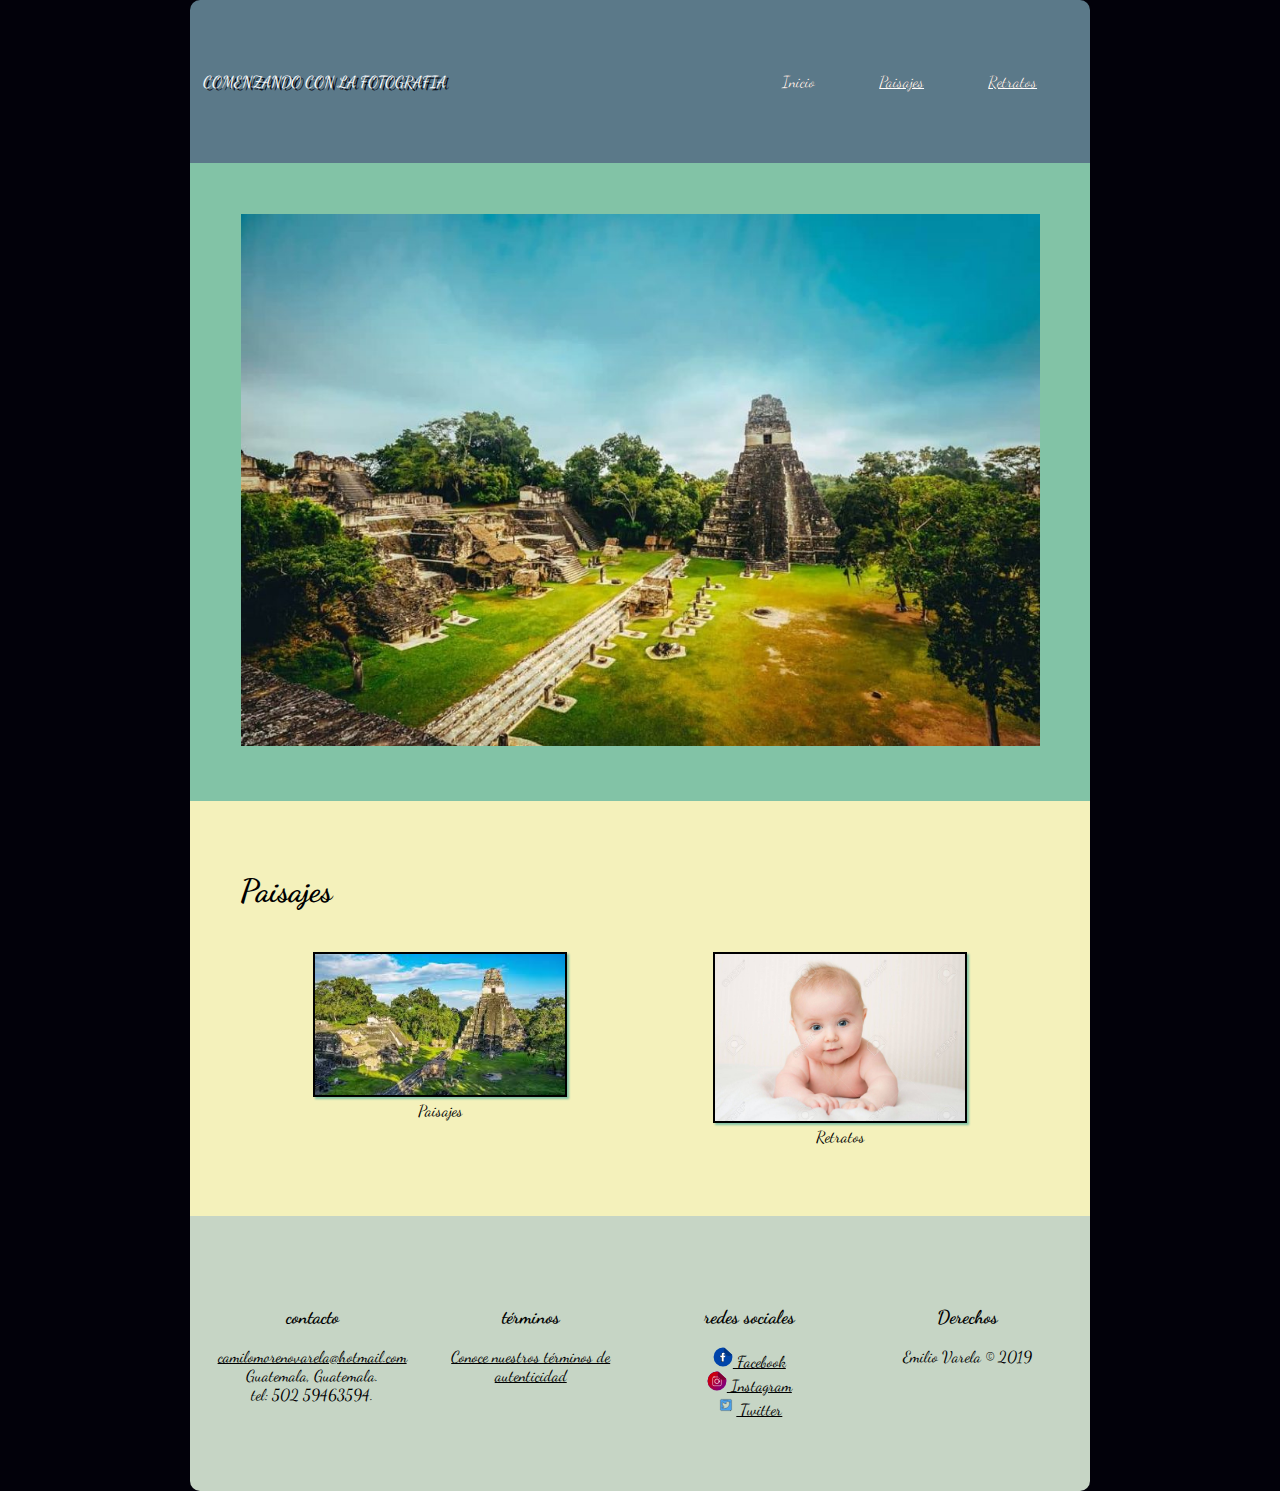
==== index.html @ 82cabbec "version 1" ====
<!DOCTYPE html>
<html>
<head>

	<meta charset="utf-8">
	<meta name="viewport" content="width=device-width, initial-scale=1.0">
	<link rel="stylesheet" type="text/css" href="//fonts.googleapis.com/css?family=Dancing+Script" />
	<link rel="stylesheet" href="css/estilos.css">
	<meta name="author" content="Camilo Varela">
	<title>COMENZANDO CON LA FOTOGRAFIA</title>
</head>

<body class="fondo">

	<div class="contenido">
		
		<header>

			<div>	
				<a>COMENZANDO CON LA FOTOGRAFIA</a>
				<div id="indice">
					<ul>
						<li><a href="index.html" class="seleccion">Inicio</a></li>
						<li><a href="paisajes.html">Paisajes</a></li>
						<li><a href="retrato.html">Retratos</a></li>
					</ul>
				</div>
			</div>

		</header>

		<div class="container" role="main">
			<div class="central">
				<figure>
				<img id="imagen1" src="img/inicio.jpg">
				</figure>
			</div>

			<div class="c2">
				
				<h1>Paisajes</h1>
				<div class="contenedor">
					<div >
					<a title="Paisaje" href="paisajes.html">
					<img id="imagen3" src="img/imagen2.jpg">
					</a>
					<figcaption>Paisajes</figcaption>
					</div>
				
					<div >
					<a title="Retratos" href="retrato.html">
					<img id="imagen4" src="img/retrato.jpg">
					</a>
					<figcaption>Retratos</figcaption>
					</div>
				</div>
			</div>
		</div>

		<footer class="footer">
					
				<div id="contacto">
					<h3>contacto</h3>
					<a href="mailto:camilomorenovarela@hotmail.com">camilomorenovarela@hotmail.com</a><br>
					Guatemala, Guatemala. <br>
					tel: 502 59463594.
				</div>
			
				<div id="terminos">
					<h3>términos</h3>
					<a href="#">Conoce nuestros términos de autenticidad</a>
				</div>

				<div id="redes">
					<h3>redes sociales</h3>
					<img class="red" src="img/svg/facebook_109862.svg"><a href="#">  Facebook</a><br>
					<img class="red" src="img/svg/instagam_109863.svg"><a href="#">  Instagram</a><br>
					<img class="red" src="img/svg/1497619954-jd03_85156.svg"><a href="#">  Twitter</a>
				</div>

				<div id="derechos">
					<h3>Derechos</h3>
					<a>Emilio Varela © 2019</a>
				</div>

		</footer> 

	</div>



</body>
</html>
---- css/estilos.css ----
.fondo {
    font-family: 'Dancing Script';
    background-color: #02010A;
    margin: 0px;
    width:100%;
}

.contenido {
  width: 900px;
  margin-left: auto;
  margin-right: auto;
}

header {
	padding: 8vh 1vw;
	margin-bottom: auto;
	border-radius: 10px 10px 0 0;
	background-color: #5b7989;
	color: #ffffff;
	text-shadow: 3px 2px 0 #02010a;
	text-align: left;
 }


#encabezado{
	display: block;
	margin: 0 auto;
}	

 #indice {
	float: right;
}
	#indice ul {
		margin: 0;
		padding: 0;
		list-style: none;
		padding-right: 10px;
	}
	
		#indice ul li {
			display: inline-block;
			
		}
			
			#indice ul li a {
				display: block;
				padding: 0 30px;
				color: #ffffff;
				text-shadow: 0px 0px 0px #000000;
				
			}

			#indice ul li a.seleccion {
				text-decoration: none;
				
			}

.container {
	margin: 0;
	padding: 0;
	width: 100%;
}
.container .central{
	color: black;
	background-color:  #82c3a6;
	box-sizing: border-box;
	min-width: 150px;
	padding: 50px;
}



.container .c2 {
	color: black;
	background-color: #F4F1BB;
	box-sizing: border-box;
	min-width: 150px;
	padding: 50px;
}


.contenedor {
	display: flex;
	flex-direction: row;
}

.contenedor > div {
	text-align: center;
	padding: 10px;
	margin: 10px;
	width: 50%;
}

 #imagen1 {
    width: 100%;
  }

figure {
	text-align: center;
	margin: 0.5px;
}

figure img {
	width: 920px;
}

img{
	width: 250px;
}
#imagen3:hover {
 transform: rotate(10deg);
}

#imagen4:hover {
	-webkit-transform: translate(5px,20px);
}	

.container .c3 {
	color: black;
	background-color:  #C6d5c5;
	box-sizing: border-box;
	min-width: 50px;
	padding: 1px;
}

#imagen3 {
 box-shadow:2px 2px 2px #82c3a6;
  border: 2px black solid;
}

#imagen4 {
 box-shadow:2px 2px 2px #82c3a6;
  border: 2px black solid;
}

.footer {
	text-align: center;
	margin: 0px;
	padding: 8vh 1vw;
	margin-bottom: auto;
	border-radius: 0 0 10px 10px;
	background-color: #C6d5c5; 
	display: flex;
    flex-direction: row;
    flex-wrap: wrap;
    justify-content: space-around;
    align-items: flex-start;
    -webkit-display: flex;
    -webkit-flex-direction: row;
    -webkit-flex-wrap: wrap;
    -webkit-justify-content: space-around;
    -webkit-align-items: flex-start;

}

.footer>div {
  margin-left: auto;
  margin-right: auto;

  flex: 1 0;
  -webkit-flex:1 0;
}



.footer>div>h2 {
  display: inline;
}

.footer>div>a {
  color: black;
}
#contacto {
	 order: 1;
  -webkit-order: 1;
}

#terminos {
	order: 2;
  -webkit-order: 2;
}	
#redes {
	 order: 3;
  -webkit-order: 3;
}

#derechos {
	order: 4;
  -webkit-order: 4;
}	

.red {
	width: 20px; height: 20px;
	
  }


  @media (max-width: 899px) {

 .contenido {
    margin: 0px;
    width: 100%;
  }

 #imagen1 {
    width: 100%;
  }

  #imagen3 {
      flex-direction: column;
      -webkit-flex-direction: column;
  }

 

  .contenedor {
      flex-direction: column;
      -webkit-flex-direction: column;
  }

   .footer {
   	text-align: left;
      flex-direction: column;
      -webkit-flex-direction: column;
  }

header {
    float: none;
  }

 }

.paisajeyretrato {
	background-color: #F4F1BB; 
	display: flex;
    flex-direction: row;
    flex-wrap: wrap;
    justify-content: space-around;
    align-items: flex-start;
    -webkit-display: flex;
    -webkit-flex-direction: row;
    -webkit-flex-wrap: wrap;
    -webkit-justify-content: space-around;
    -webkit-align-items: flex-start;
}


#img1 {
   order: 1;
  -webkit-order: 1;
  margin-top: 15px;
   filter: blur(10px);
}

#img2 {
	 order: 2;
  -webkit-order: 2;
  margin-top: 15px;
  filter: grayscale(100%);
}

#img3 {
  order: 3;
  -webkit-order: 3;
  margin-top: 15px;
  filter: sepia(90%);
}

#img4 {
  order: 4;
  -webkit-order: 4;
  filter: grayscale(100%);
}

#img5 {
  order: 5;
  -webkit-order: 5;
}

#img6 {
  order: 6;
  -webkit-order: 6;
  filter: grayscale(100%);
}
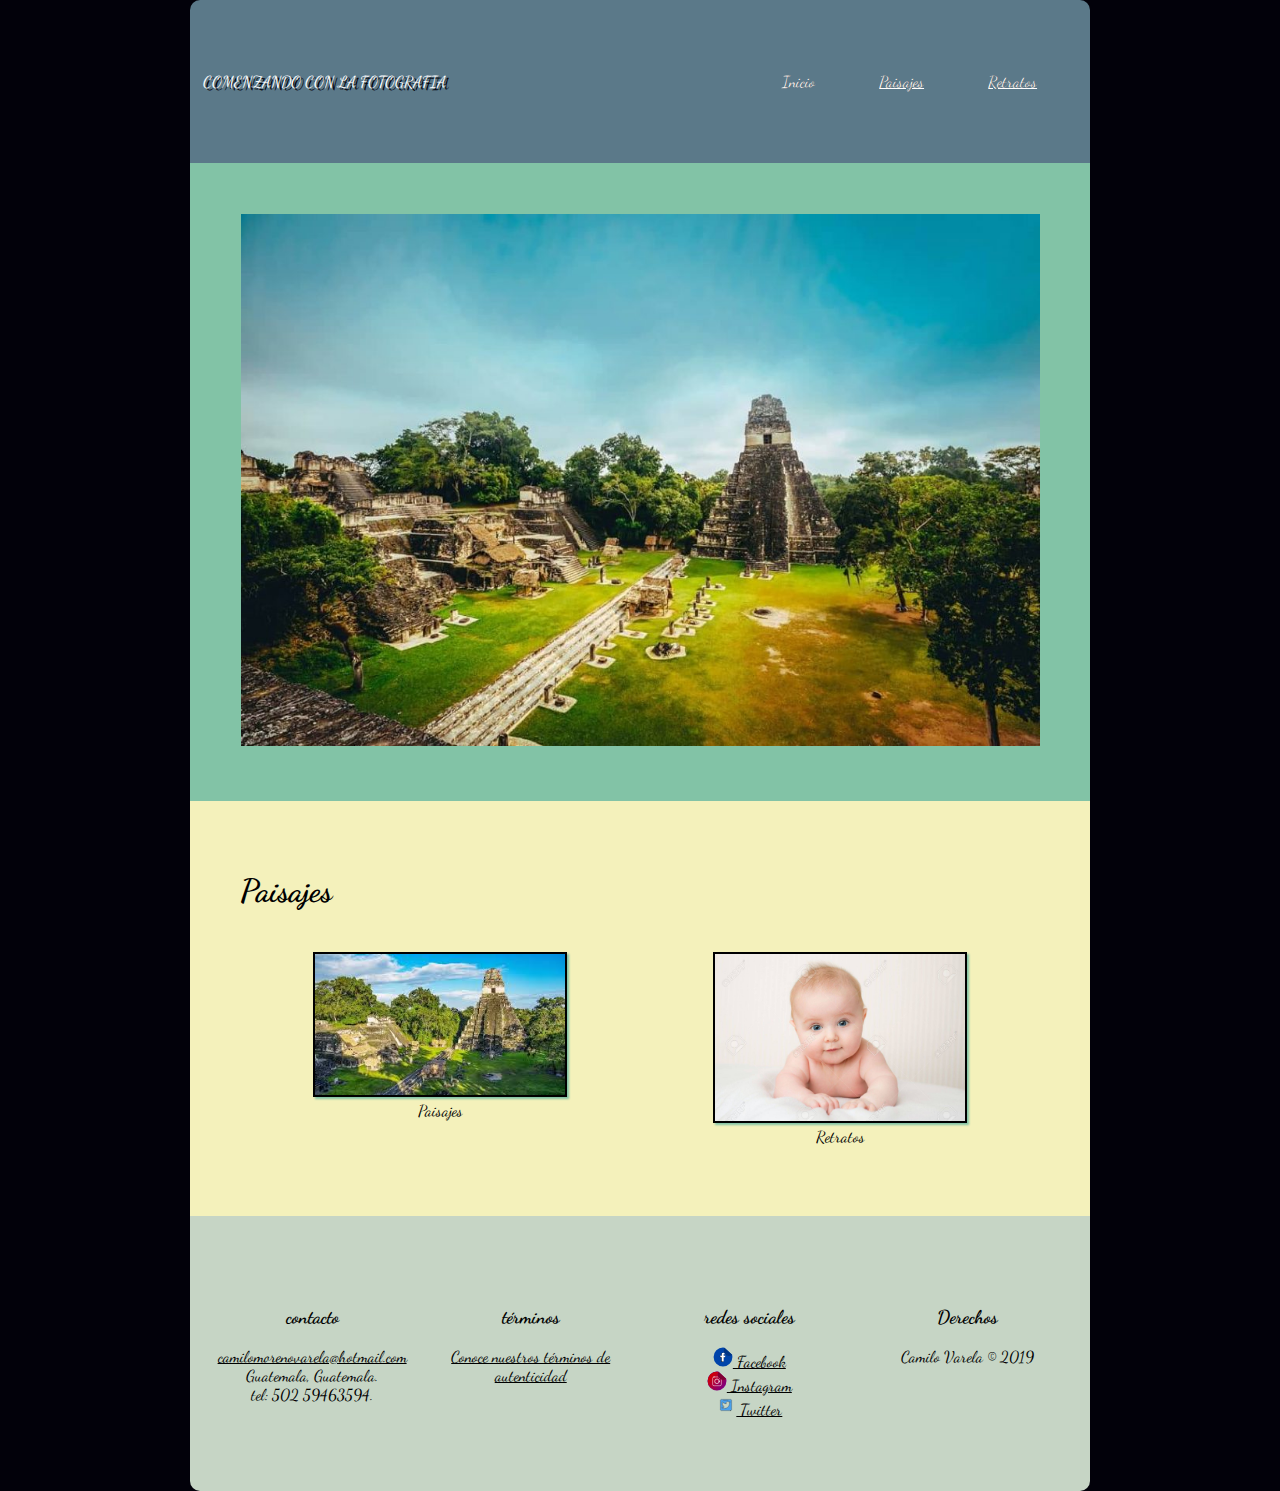
==== commit 932142e2: "Update index.html" ====
--- a/index.html
+++ b/index.html
@@ -80,7 +80,7 @@
 
 				<div id="derechos">
 					<h3>Derechos</h3>
-					<a>Emilio Varela © 2019</a>
+					<a>Camilo Varela © 2019</a>
 				</div>
 
 		</footer> 
@@ -90,4 +90,4 @@
 
 
 </body>
-</html>+</html>
